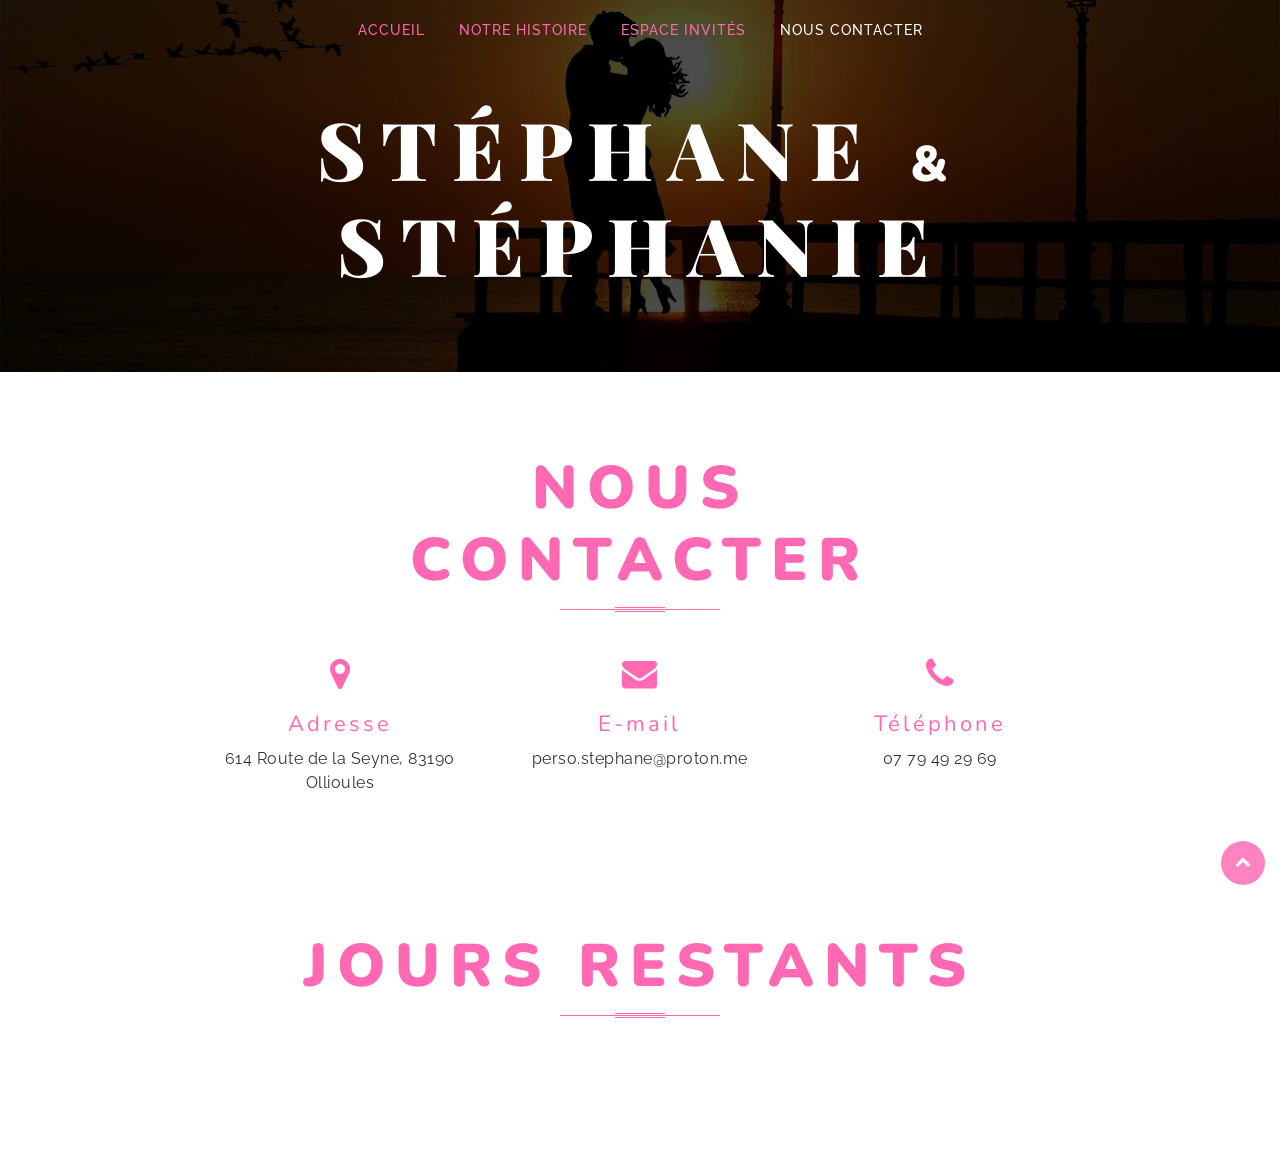
==== contact.html @ 156d1840 "Move site to root for GitHub Pages" ====
<!DOCTYPE html>
<html lang="fr">
    <head>
        <meta charset="utf-8">
        <title>Mariage de Stéphane &amp; Stéphanie</title>
        <meta content="width=device-width, initial-scale=1.0" name="viewport">
        <meta content="" name="keywords">
        <meta content="" name="description">

        <!-- Favicons -->
        <link href="img/favicon.ico" rel="icon">
        <link href="img/apple-touch-icon.png" rel="apple-touch-icon">

        <!-- Google Fonts -->
        <link href="https://fonts.googleapis.com/css?family=Playfair+Display:900i|Nunito:700,900|Raleway:300,400,500" rel="stylesheet"> 

        <!-- Bootstrap CSS File -->
        <link href="vendor/bootstrap/css/bootstrap.min.css" rel="stylesheet">

        <!-- Libraries CSS Files -->
        <link href="vendor/fullpage/fullpage.min.css" rel="stylesheet">
        <link href="vendor/font-awesome/css/font-awesome.min.css" rel="stylesheet">
        <link href="vendor/animate/animate.min.css" rel="stylesheet">
        <link href="vendor/ionicons/css/ionicons.min.css" rel="stylesheet">
        <link href="vendor/owlcarousel/assets/owl.carousel.min.css" rel="stylesheet">
        <link href="vendor/slick/slick.css" rel="stylesheet">
        <link href="vendor/slick/slick-theme.css" rel="stylesheet">
        <link href="vendor/flipclock/flipclock.css" rel="stylesheet">

        <!-- Main Stylesheet File -->
        <link href="css/style.css" rel="stylesheet">
    </head>

    <body>
        <!-- Header Section Start -->
        <section class="section section-1">
            <header id="header">
                <div class="mobile-menu-btn"><i class="fa fa-bars"></i></div>
                <nav class="main-menu top-menu">
                    <ul>
                        <li><a href="index.html">Accueil</a></li>
                        <li><a href="story.html">Notre Histoire</a></li>
                        <li><a href="login.html">Espace Invités</a></li>
                        <li class="active"><a href="contact.html">Nous Contacter</a></li>
                    </ul>
                </nav>
            </header>
        </section>
        <!-- Header Section End -->

        <!-- Banner Section Start-->
        <section class="banner">
            <div class="container">
                <div class="row">
                    <div class="col-md-12">
                        <div class="row">
                            <div class="col-12">
                                <h1>Stéphane <span>&</span> Stéphanie</h1>
                            </div>
                        </div>
                    </div>
                </div>
            </div>
        </section>
        <!-- Banner Section end -->

        <!-- Contact Section Start -->
        <section id="contact">
            <div class="container">
                <div class="section-header">
                    <h3>Nous Contacter</h3>
                </div>
                <div class="row">
                    <div class="col-md-12">
                        <div class="row contact-info">
                            <div class="col-md-4">
                                <div class="info-item">
                                    <i class="fa fa-map-marker"></i>
                                    <h3>Adresse</h3>
                                    <p>614 Route de la Seyne, 83190 Ollioules</p>
                                </div>
                            </div>
                            <div class="col-md-4">
                                <div class="info-item">
                                    <i class="fa fa-envelope"></i>
                                    <h3>E-mail</h3>
                                    <p>perso.stephane@proton.me</p>
                                </div>
                            </div>
                            <div class="col-md-4">
                                <div class="info-item">
                                    <i class="fa fa-phone"></i>
                                    <h3>Téléphone</h3>
                                    <p>07 79 49 29 69</p>
                                </div>
                            </div>
                        </div>
                    </div>
                    
                </div>
            </div>
        </section>
        <!-- Contact Section end -->

        <!-- CountDown Section Start-->
        <div id="clock" style="padding-bottom: 80px;">
            <div class="container">
                <header class="section-header">
                    <h3>Jours restants</h3>
                </header>
                <div class="row">
                    <div class="col-12">
                        <div class="clock"></div>
                    </div>
                </div>
            </div>
        </div>
        <!-- CountDown Section end -->

        <a href="#" class="back-to-top"><i class="fa fa-chevron-up"></i></a>
        <!-- Uncomment below i you want to use a preloader -->
        <!-- <div id="preloader"></div> -->

        <!-- JavaScript Libraries -->
        <script src="vendor/jquery/jquery.min.js"></script>
        <script src="vendor/jquery/jquery-migrate.min.js"></script>
        <script src="vendor/bootstrap/js/bootstrap.bundle.min.js"></script>
        <script src="vendor/fullpage/fullpage.min.js"></script>
        <script src="vendor/easing/easing.min.js"></script>
        <script src="vendor/superfish/hoverIntent.js"></script>
        <script src="vendor/superfish/superfish.min.js"></script>
        <script src="vendor/waypoints/waypoints.min.js"></script>
        <script src="vendor/owlcarousel/owl.carousel.min.js"></script>
        <script src="vendor/touchSwipe/jquery.touchSwipe.min.js"></script>
        <script src="vendor/slick/slick.min.js"></script>
        <script src="vendor/flipclock/flipclock.min.js"></script>

        <!-- Main Javascript File -->
        <script src="js/main.js"></script>

    </body>
</html>
---- vendor/flipclock/flipclock.css ----
/* Get the bourbon mixin from http://bourbon.io */
/* Reset */
.flip-clock-wrapper * {
    -webkit-box-sizing: border-box;
    -moz-box-sizing: border-box;
    -ms-box-sizing: border-box;
    -o-box-sizing: border-box;
    box-sizing: border-box;
    -webkit-backface-visibility: hidden;
    -moz-backface-visibility: hidden;
    -ms-backface-visibility: hidden;
    -o-backface-visibility: hidden;
    backface-visibility: hidden;
}

.flip-clock-wrapper a {
  cursor: pointer;
  text-decoration: none;
  color: #ccc; }

.flip-clock-wrapper a:hover {
  color: #fff; }

.flip-clock-wrapper ul {
  list-style: none; }

.flip-clock-wrapper.clearfix:before,
.flip-clock-wrapper.clearfix:after {
  content: " ";
  display: table; }

.flip-clock-wrapper.clearfix:after {
  clear: both; }

.flip-clock-wrapper.clearfix {
  *zoom: 1; }

/* Main */
.flip-clock-wrapper {
  font: normal 11px "Helvetica Neue", Helvetica, sans-serif;
  -webkit-user-select: none; }

.flip-clock-meridium {
  background: none !important;
  box-shadow: 0 0 0 !important;
  font-size: 36px !important; }

.flip-clock-meridium a { color: #313333; }

.flip-clock-wrapper {
  text-align: center;
  position: relative;
  width: 100%;
  margin: 1em;
}

.flip-clock-wrapper:before,
.flip-clock-wrapper:after {
    content: " "; /* 1 */
    display: table; /* 2 */
}
.flip-clock-wrapper:after {
    clear: both;
}

/* Skeleton */
.flip-clock-wrapper ul {
  position: relative;
  float: left;
  margin: 5px;
  width: 60px;
  height: 90px;
  font-size: 80px;
  font-weight: bold;
  line-height: 87px;
  border-radius: 6px;
  background: #000;
}

.flip-clock-wrapper ul li {
  z-index: 1;
  position: absolute;
  left: 0;
  top: 0;
  width: 100%;
  height: 100%;
  line-height: 87px;
  text-decoration: none !important;
}

.flip-clock-wrapper ul li:first-child {
  z-index: 2; }

.flip-clock-wrapper ul li a {
  display: block;
  height: 100%;
  -webkit-perspective: 200px;
  -moz-perspective: 200px;
  perspective: 200px;
  margin: 0 !important;
  overflow: visible !important;
  cursor: default !important; }

.flip-clock-wrapper ul li a div {
  z-index: 1;
  position: absolute;
  left: 0;
  width: 100%;
  height: 50%;
  font-size: 80px;
  overflow: hidden; 
  outline: 1px solid transparent; }

.flip-clock-wrapper ul li a div .shadow {
  position: absolute;
  width: 100%;
  height: 100%;
  z-index: 2; }

.flip-clock-wrapper ul li a div.up {
  -webkit-transform-origin: 50% 100%;
  -moz-transform-origin: 50% 100%;
  -ms-transform-origin: 50% 100%;
  -o-transform-origin: 50% 100%;
  transform-origin: 50% 100%;
  top: 0; }

.flip-clock-wrapper ul li a div.up:after {
  content: "";
  position: absolute;
  top: 44px;
  left: 0;
  z-index: 5;
  width: 100%;
  height: 3px;
  background-color: #000;
  background-color: rgba(0, 0, 0, 0.4); }

.flip-clock-wrapper ul li a div.down {
  -webkit-transform-origin: 50% 0;
  -moz-transform-origin: 50% 0;
  -ms-transform-origin: 50% 0;
  -o-transform-origin: 50% 0;
  transform-origin: 50% 0;
  bottom: 0;
  border-bottom-left-radius: 6px;
  border-bottom-right-radius: 6px;
}

.flip-clock-wrapper ul li a div div.inn {
  position: absolute;
  left: 0;
  z-index: 1;
  width: 100%;
  height: 200%;
  color: #ccc;
  text-shadow: 0 1px 2px #000;
  text-align: center;
  background-color: #333;
  border-radius: 6px;
  font-size: 70px; }

.flip-clock-wrapper ul li a div.up div.inn {
  top: 0; }

.flip-clock-wrapper ul li a div.down div.inn {
  bottom: 0; }

/* PLAY */
.flip-clock-wrapper ul.play li.flip-clock-before {
  z-index: 3; }

.flip-clock-wrapper .flip {   box-shadow: 0 2px 5px rgba(0, 0, 0, 0.7); }

.flip-clock-wrapper ul.play li.flip-clock-active {
  -webkit-animation: asd 0.01s 0.49s linear both;
  -moz-animation: asd 0.01s 0.49s linear both;
  animation: asd 0.01s 0.49s linear both;
  z-index: 5; }

.flip-clock-divider {
  float: left;
  display: inline-block;
  position: relative;
  width: 20px;
  height: 100px; }

.flip-clock-divider:first-child {
  width: 0; }

.flip-clock-dot {
  display: block;
  background: #323434;
  width: 10px;
  height: 10px;
  position: absolute;
  border-radius: 50%;
  box-shadow: 0 0 5px rgba(0, 0, 0, 0.5);
  left: 5px; }

.flip-clock-divider .flip-clock-label {
  position: absolute;
  top: -1.5em;
  right: -86px;
  color: black;
  text-shadow: none; }

.flip-clock-divider.minutes .flip-clock-label {
  right: -88px; }

.flip-clock-divider.seconds .flip-clock-label {
  right: -91px; }

.flip-clock-dot.top {
  top: 30px; }

.flip-clock-dot.bottom {
  bottom: 30px; }

@-webkit-keyframes asd {
  0% {
    z-index: 2; }

  100% {
    z-index: 4; } }

@-moz-keyframes asd {
  0% {
    z-index: 2; }

  100% {
    z-index: 4; } }

@-o-keyframes asd {
  0% {
    z-index: 2; }

  100% {
    z-index: 4; } }

@keyframes asd {
  0% {
    z-index: 2; }

  100% {
    z-index: 4; } }

.flip-clock-wrapper ul.play li.flip-clock-active .down {
  z-index: 2;
  -webkit-animation: turn 0.5s 0.5s linear both;
  -moz-animation: turn 0.5s 0.5s linear both;
  animation: turn 0.5s 0.5s linear both; }

@-webkit-keyframes turn {
  0% {
    -webkit-transform: rotateX(90deg); }

  100% {
    -webkit-transform: rotateX(0deg); } }

@-moz-keyframes turn {
  0% {
    -moz-transform: rotateX(90deg); }

  100% {
    -moz-transform: rotateX(0deg); } }

@-o-keyframes turn {
  0% {
    -o-transform: rotateX(90deg); }

  100% {
    -o-transform: rotateX(0deg); } }

@keyframes turn {
  0% {
    transform: rotateX(90deg); }

  100% {
    transform: rotateX(0deg); } }

.flip-clock-wrapper ul.play li.flip-clock-before .up {
  z-index: 2;
  -webkit-animation: turn2 0.5s linear both;
  -moz-animation: turn2 0.5s linear both;
  animation: turn2 0.5s linear both; }

@-webkit-keyframes turn2 {
  0% {
    -webkit-transform: rotateX(0deg); }

  100% {
    -webkit-transform: rotateX(-90deg); } }

@-moz-keyframes turn2 {
  0% {
    -moz-transform: rotateX(0deg); }

  100% {
    -moz-transform: rotateX(-90deg); } }

@-o-keyframes turn2 {
  0% {
    -o-transform: rotateX(0deg); }

  100% {
    -o-transform: rotateX(-90deg); } }

@keyframes turn2 {
  0% {
    transform: rotateX(0deg); }

  100% {
    transform: rotateX(-90deg); } }

.flip-clock-wrapper ul li.flip-clock-active {
  z-index: 3; }

/* SHADOW */
.flip-clock-wrapper ul.play li.flip-clock-before .up .shadow {
  background: -moz-linear-gradient(top, rgba(0, 0, 0, 0.1) 0%, black 100%);
  background: -webkit-gradient(linear, left top, left bottom, color-stop(0%, rgba(0, 0, 0, 0.1)), color-stop(100%, black));
  background: linear, top, rgba(0, 0, 0, 0.1) 0%, black 100%;
  background: -o-linear-gradient(top, rgba(0, 0, 0, 0.1) 0%, black 100%);
  background: -ms-linear-gradient(top, rgba(0, 0, 0, 0.1) 0%, black 100%);
  background: linear, to bottom, rgba(0, 0, 0, 0.1) 0%, black 100%;
  -webkit-animation: show 0.5s linear both;
  -moz-animation: show 0.5s linear both;
  animation: show 0.5s linear both; }

.flip-clock-wrapper ul.play li.flip-clock-active .up .shadow {
  background: -moz-linear-gradient(top, rgba(0, 0, 0, 0.1) 0%, black 100%);
  background: -webkit-gradient(linear, left top, left bottom, color-stop(0%, rgba(0, 0, 0, 0.1)), color-stop(100%, black));
  background: linear, top, rgba(0, 0, 0, 0.1) 0%, black 100%;
  background: -o-linear-gradient(top, rgba(0, 0, 0, 0.1) 0%, black 100%);
  background: -ms-linear-gradient(top, rgba(0, 0, 0, 0.1) 0%, black 100%);
  background: linear, to bottom, rgba(0, 0, 0, 0.1) 0%, black 100%;
  -webkit-animation: hide 0.5s 0.3s linear both;
  -moz-animation: hide 0.5s 0.3s linear both;
  animation: hide 0.5s 0.3s linear both; }

/*DOWN*/
.flip-clock-wrapper ul.play li.flip-clock-before .down .shadow {
  background: -moz-linear-gradient(top, black 0%, rgba(0, 0, 0, 0.1) 100%);
  background: -webkit-gradient(linear, left top, left bottom, color-stop(0%, black), color-stop(100%, rgba(0, 0, 0, 0.1)));
  background: linear, top, black 0%, rgba(0, 0, 0, 0.1) 100%;
  background: -o-linear-gradient(top, black 0%, rgba(0, 0, 0, 0.1) 100%);
  background: -ms-linear-gradient(top, black 0%, rgba(0, 0, 0, 0.1) 100%);
  background: linear, to bottom, black 0%, rgba(0, 0, 0, 0.1) 100%;
  -webkit-animation: show 0.5s linear both;
  -moz-animation: show 0.5s linear both;
  animation: show 0.5s linear both; }

.flip-clock-wrapper ul.play li.flip-clock-active .down .shadow {
  background: -moz-linear-gradient(top, black 0%, rgba(0, 0, 0, 0.1) 100%);
  background: -webkit-gradient(linear, left top, left bottom, color-stop(0%, black), color-stop(100%, rgba(0, 0, 0, 0.1)));
  background: linear, top, black 0%, rgba(0, 0, 0, 0.1) 100%;
  background: -o-linear-gradient(top, black 0%, rgba(0, 0, 0, 0.1) 100%);
  background: -ms-linear-gradient(top, black 0%, rgba(0, 0, 0, 0.1) 100%);
  background: linear, to bottom, black 0%, rgba(0, 0, 0, 0.1) 100%;
  -webkit-animation: hide 0.5s 0.3s linear both;
  -moz-animation: hide 0.5s 0.3s linear both;
  animation: hide 0.5s 0.2s linear both; }

@-webkit-keyframes show {
  0% {
    opacity: 0; }

  100% {
    opacity: 1; } }

@-moz-keyframes show {
  0% {
    opacity: 0; }

  100% {
    opacity: 1; } }

@-o-keyframes show {
  0% {
    opacity: 0; }

  100% {
    opacity: 1; } }

@keyframes show {
  0% {
    opacity: 0; }

  100% {
    opacity: 1; } }

@-webkit-keyframes hide {
  0% {
    opacity: 1; }

  100% {
    opacity: 0; } }

@-moz-keyframes hide {
  0% {
    opacity: 1; }

  100% {
    opacity: 0; } }

@-o-keyframes hide {
  0% {
    opacity: 1; }

  100% {
    opacity: 0; } }

@keyframes hide {
  0% {
    opacity: 1; }

  100% {
    opacity: 0; } }
---- css/style.css ----
/* ================================================= */
/* ------------------ General CSS ------------------ */
/* ================================================= */

body {
    color: #333333;
    font-family: 'Raleway', sans-serif;
    font-weight: 400;
    background: #fff;
}

a {
    color: #FF69B4;
    transition: 0.5s;
}

a:hover,
a:active,
a:focus {
    color: #FF69B4;
    outline: none;
    text-decoration: none;
}

p {
    padding: 0;
    margin: 0 0 30px 0;
    letter-spacing: .5px;
}

h1,
h2,
h3 {
    font-family: 'Nunito', sans-serif;
    font-weight: 900;
    color: #FF69B4;
    margin: 0 0 20px 0;
    padding: 0;
}

h4,
h5,
h6 {
    font-family: 'Nunito', sans-serif;
    font-weight: 600;
    color: #FF69B4;
    margin: 0 0 10px 0;
    padding: 0;
}

.back-to-top {
    position: fixed;
    display: none;
    background: #FF69B4;
    border-radius: 30px;
    color: #fff;
    width: 44px;
    height: 44px;
    text-align: center;
    line-height: 1;
    font-size: 16px;
    right: 15px;
    bottom: 15px;
    transition: background 0.5s;
    z-index: 11;
}

.back-to-top i {
    padding-top: 12px;
    color: #fff;
}

#fp-nav ul li a span {
    background: #FF69B4;
}

#fp-nav ul li .fp-tooltip {
    color: #FF69B4;
    margin-top: 0;
    font-size: 12px;
}

/* ================================================= */
/* ---------------- Nav Header CSS ----------------- */
/* ================================================= */

#header {
    position: absolute;
    height: 60px;
    width: 100%;
    z-index: 2;
}

.main-menu {
    padding: 0 15px;
    width: 100%;
    text-align: center;
}

.main-menu ul {
    list-style-type: none;
    padding: 0;
    margin: 0;
}

.main-menu ul li {
    display: inline-block;
}

.main-menu ul li:hover a,
.main-menu ul li.active a {
    color: #ffffff;
}

.main-menu ul li a {
    color: #FF69B4;
    text-decoration: none;
    text-transform: uppercase;
    font-size: 14px;
    font-weight: 500;
    letter-spacing: 1px;
    padding: 0 15px;
    line-height: 60px;
    display: block;
    transition: color .25s ease, background-color .25s ease;
}
.mobile-menu-btn {
    color: #FF69B4;
    text-align: center;
    font-size: 30px;
    line-height: 57px;
    display: none;
    white-space: nowrap;
}

.mobile-menu-btn i {
    cursor: pointer;
}

.mobile-menu {
    padding-top: 60px;
    padding-bottom: 15px;
    display: none;
    background: #222222;
    border-top: #343434;
}

.mobile-menu .top-menu {
    display: block;
}

.mobile-menu .top-menu ul {
    padding: 0;
}

.mobile-menu .top-menu ul li {
    display: block;
    text-align: center;
}

.mobile-menu .top-menu ul li a {
    padding: 0;
    line-height: 40px;
}

.mobile-menu .top-menu ul li a:hover {
    text-decoration: none;
}

@media (max-width: 767.98px) {
    .main-menu {
        display: none;
    }

    .mobile-menu-btn {
        display: block;
    }
}

/* ================================================= */
/* ----------------- Intro Section ----------------- */
/* ================================================= */

#intro {
    display: table;
    width: 100%;
    height: 100vh;
    background: #000;
}

#intro .carousel-item {
    width: 100%;
    height: 100vh;
    background-size: cover;
    background-position: center;
    background-repeat: no-repeat;
}

#intro .carousel-item::before {
    content: '';
    background-color: rgba(0, 0, 0, 0.5);
    position: absolute;
    height: 100%;
    width: 100%;
    top: 0;
    right: 0;
    left: 0;
    bottom: 0;
}

#intro .carousel-container {
    display: -webkit-box;
    display: -webkit-flex;
    display: -ms-flexbox;
    display: flex;
    -webkit-box-pack: center;
    -webkit-justify-content: center;
    -ms-flex-pack: center;
    justify-content: center;
    -webkit-box-align: center;
    -webkit-align-items: center;
    -ms-flex-align: center;
    align-items: center;
    position: absolute;
    bottom: 0;
    top: 0;
    left: 0;
    right: 0;
}

#intro .carousel-background img {
    max-width: 100%;
}

#intro .carousel-content {
    text-align: center;
}

#intro h1 {
    font-family: 'Playfair Display', serif;
    color: #fff;
    margin-bottom: 20px;
    font-size: 100px;
    font-weight: 900;
    letter-spacing: 15px;
    text-transform: uppercase;
}

#intro h2 {
    color: #fff;
    margin-bottom: 0;
    font-size: 50px;
    line-height: 30px;
    letter-spacing: 1px;
}

#intro p {
    width: 100%;
    margin: 15px auto 0 auto;
    color: #fff;
    font-size: 25px;
    letter-spacing: 1px;
}

#intro h4 {
    color: #fff;
    margin-bottom: 40px;
    font-size: 30px;
    font-weight: 700;
    letter-spacing: 5px;
}

@media (max-width: 767.98px) {
    #intro h1 {
        margin-bottom: 15px;
        font-size: 70px;
        font-weight: 700;
        letter-spacing: 10px;
    }

    #intro h2 {
        font-size: 40px;
    }

    #intro p {
        font-size: 22px;
    }

    #intro h4 {
        margin-bottom: 25px;
        font-size: 25px;
    }
}

@media (max-width: 575.98px) {
    #intro h1 {
        margin-bottom: 10px;
        font-size: 50px;
        font-weight: 500;
        letter-spacing: 5px;
    }

    #intro h2 {
        font-size: 30px;
    }

    #intro p {
        font-size: 18px;
    }

    #intro h4 {
        margin-bottom: 20px;
        font-size: 20px;
    }
}

#intro .carousel-fade {
    overflow: hidden;
}

#intro .carousel-fade .carousel-inner .carousel-item {
    transition-property: opacity;
}

#intro .carousel-fade .carousel-inner .carousel-item,
#intro .carousel-fade .carousel-inner .active.carousel-item-left,
#intro .carousel-fade .carousel-inner .active.carousel-item-right {
    opacity: 0;
}

#intro .carousel-fade .carousel-inner .active,
#intro .carousel-fade .carousel-inner .carousel-item-next.carousel-item-left,
#intro .carousel-fade .carousel-inner .carousel-item-prev.carousel-item-right {
    opacity: 1;
    transition: 0.5s;
}

#intro .carousel-fade .carousel-inner .carousel-item-next,
#intro .carousel-fade .carousel-inner .carousel-item-prev,
#intro .carousel-fade .carousel-inner .active.carousel-item-left,
#intro .carousel-fade .carousel-inner .active.carousel-item-right {
    left: 0;
    -webkit-transform: translate3d(0, 0, 0);
    transform: translate3d(0, 0, 0);
}

#intro .carousel-control-prev,
#intro .carousel-control-next {
    width: 10%;
}

#intro .carousel-control-next-icon,
#intro .carousel-control-prev-icon {
    width: 50px;
    height: 50px;
    padding: 9px;
    background: #FF69B4;
    font-size: 32px;
    line-height: 1;
    border-radius: 30px;
}

#intro .carousel-indicators li {
    cursor: pointer;
}

#intro .btn-get-started {
    display: inline-block;
    padding: 8px 30px;
    margin: 10px;
    font-weight: 400;
    font-size: 16px;
    letter-spacing: 2px;
    transition: 0.5s;
    color: #ffffff;
    background: #FF69B4;
    border-radius: 30px;
}

#intro .btn-get-started:hover {
    background: #ffffff;
    color: #FF69B4;
}

/* ================================================= */
/* ---------------- Banner Section ----------------- */
/* ================================================= */

.banner {
    background: url("../img/page-bg.jpg") center top no-repeat;
    background-size: cover;
    padding: 100px 0 80px 0;
    position: relative;
    text-align: center;
}

.banner::before {
    content: '';
    position: absolute;
    left: 0;
    right: 0;
    top: 0;
    bottom: 0;
    background: rgba(000, 000, 000, 0.7);
}

.banner .container {
    position: relative;
    z-index: 9;
}

.banner h1 {
    font-family: 'Playfair Display', serif;
    color: #fff;
    margin-bottom: 0;
    font-size: 80px;
    font-weight: 900;
    letter-spacing: 15px;
    text-transform: uppercase;
}

.banner span {
    font-family: 'Nunito', sans-serif;
    font-size: 50px;
}

@media (max-width: 991.98px) {
    .banner h1 {
        font-size: 65px;
        font-weight: 700;
        letter-spacing: 10px;
    }

    .banner span {
        font-size: 40px;
    }
}

@media (max-width: 767.98px) {
    .banner h1 {
        font-size: 50px;
        font-weight: 700;
        letter-spacing: 10px;
    }

    .banner span {
        font-size: 30px;
    }
}

@media (max-width: 575.98px) {
    .banner h1 {
        font-size: 35px;
        font-weight: 500;
        letter-spacing: 5px;
    }

    .banner span {
        font-size: 20px;
    }
}


/* ================================================= */
/* -------------------- Section -------------------- */
/* ================================================= */

.section-2 {
    background: -webkit-gradient(linear, left top, right top, from(rgba(256, 256, 256, 0.85)), to(rgba(256, 256, 256, 0.85))), url("../img/section-2.jpg");
    background: linear-gradient(90deg, rgba(256, 256, 256, 0.85) 0%, rgba(256, 256, 256, 0.85) 100%), url("../img/section-2.jpg");
    background-position: center center;
    background-repeat: no-repeat;
    background-size: cover;
}

.section-3 {
    background: -webkit-gradient(linear, left top, right top, from(rgba(256, 256, 256, 0.85)), to(rgba(256, 256, 256, 0.85))), url("../img/section-2.jpg");
    background: linear-gradient(90deg, rgba(256, 256, 256, 0.85) 0%, rgba(256, 256, 256, 0.85) 100%), url("../img/section-3.jpg");
    background-position: center center;
    background-repeat: no-repeat;
    background-size: cover;
}


.section-4 {
    background: -webkit-gradient(linear, left top, right top, from(rgba(256, 256, 256, 0.85)), to(rgba(256, 256, 256, 0.85))), url("../img/section-2.jpg");
    background: linear-gradient(90deg, rgba(256, 256, 256, 0.85) 0%, rgba(256, 256, 256, 0.85) 100%), url("../img/section-4.jpg");
    background-position: center center;
    background-repeat: no-repeat;
    background-size: cover;
}


.section-5 {
    background: -webkit-gradient(linear, left top, right top, from(rgba(256, 256, 256, 0.85)), to(rgba(256, 256, 256, 0.85))), url("../img/section-2.jpg");
    background: linear-gradient(90deg, rgba(256, 256, 256, 0.85) 0%, rgba(256, 256, 256, 0.85) 100%), url("../img/section-5.jpg");
    background-position: center center;
    background-repeat: no-repeat;
    background-size: cover;
}


.section-6 {
    background: -webkit-gradient(linear, left top, right top, from(rgba(256, 256, 256, 0.85)), to(rgba(256, 256, 256, 0.85))), url("../img/section-2.jpg");
    background: linear-gradient(90deg, rgba(256, 256, 256, 0.85) 0%, rgba(256, 256, 256, 0.85) 100%), url("../img/section-6.jpg");
    background-position: center center;
    background-repeat: no-repeat;
    background-size: cover;
}

.section-7 {
    background: -webkit-gradient(linear, left top, right top, from(rgba(256, 256, 256, 0.85)), to(rgba(256, 256, 256, 0.85))), url("../img/section-2.jpg");
    background: linear-gradient(90deg, rgba(256, 256, 256, 0.85) 0%, rgba(256, 256, 256, 0.85) 100%), url("../img/section-7.jpg");
    background-position: center center;
    background-repeat: no-repeat;
    background-size: cover;
}

.section-8 {
    background: -webkit-gradient(linear, left top, right top, from(rgba(256, 256, 256, 0.85)), to(rgba(256, 256, 256, 0.85))), url("../img/section-2.jpg");
    background: linear-gradient(90deg, rgba(256, 256, 256, 0.85) 0%, rgba(256, 256, 256, 0.85) 100%), url("../img/section-8.jpg");
    background-position: center center;
    background-repeat: no-repeat;
    background-size: cover;
}

.section-header {
    position: relative;
    margin: 0 auto;
    max-width: 700px;
    text-align: center;
}

.section-header h3 {
    font-size: 60px;
    color: #FF69B4;
    text-transform: uppercase;
    text-align: center;
    letter-spacing: 10px;
    padding-bottom: 15px;
    margin-bottom: 45px;
}

.section-header h3::before {
    content: '';
    position: absolute;
    display: block;
    width: 160px;
    height: 1px;
    background: #FF69B4;
    bottom: 1px;
    left: calc(50% - 80px);
}

.section-header h3::after {
    content: '';
    position: absolute;
    display: block;
    width: 50px;
    height: 5px;
    border-top: 1px solid #FF69B4;
    border-bottom: 1px solid #FF69B4;
    border-left: transparent;
    bottom: -1px;
    left: calc(50% - 25px);
}

@media (max-width: 767.98px) {
    .section-header h3 {
        font-size: 45px;
        padding-bottom: 12px;
        margin-bottom: 35px;
    }
}

@media (max-width: 575.98px) {
    .section-header h3 {
        font-size: 30px;
        padding-bottom: 10px;
        margin-bottom: 25px;
    }
}

/* ================================================= */
/* ---------------- Story Section ------------------ */
/* ================================================= */

#story {
    position: relative;
    padding: 0;
    text-align: center;
}

#story .container {
    max-width: 600px;
}

#story h4 {
    margin-bottom: 15px;
    letter-spacing: 2px;
}

#story a {
    display: inline-block;
    padding: 8px 30px;
    border-radius: 30px;
    color: #ffffff;
    font-size: 16px;
    font-weight: 400;
    letter-spacing: 2px;
    background: #FF69B4;
}

#story a:hover {
    color: #FF69B4;
    background: #222222;
}

#story-page {
    position: relative;
    padding: 80px 0 30px 0;
}

#story-page .story-col {
    padding: 0 45px;
    margin-bottom: 60px;
}

#story-page .story-col:nth-child(odd) {
    text-align: right;
    border-right: 1px solid #FF69B4;
}

@media (max-width: 767.98px) {
    #story-page .story-col {
        padding: 0 15px;
        margin-bottom: 45px;
    }
}

@media (max-width: 575.98px) {
    #story-page .story-col,
    #story-page .story-col:nth-child(odd) {
        text-align: center;
        border-right: none
    }
}

#story-page h4 {
    font-size: 25px;
    letter-spacing: 2px;
}

#story-page h5 {
    font-size: 16px;
    letter-spacing: 1px;
}

#story-page h5 span {
    font-family: 'Raleway', sans-serif;
    font-size: 14px;
    letter-spacing: 0;
    font-weight: 400;
    color: #333333;
}

#story-page .story-col p:last-child {
    margin-bottom: 0;
}

/* ================================================= */
/* ----------------- Gallery Style ----------------- */
/* ================================================= */

#gallery {
    position: relative;
    padding: 0;
    text-align: center;
}

#gallery .container {
    max-width: 600px;
}

#gallery .gallery {
    max-width: 500px;
    margin: 0 auto;
}

#gallery .gallery-nav {
    max-width: 300px;
    margin: 0 auto;
}

#gallery .gallery img {
    margin: 5px;
    width: calc(100% - 10px);
    border-radius: 200px;
    box-shadow: 0 0 0 0px #fff inset, 0 0 5px 0 rgba(000, 000, 000, 0.5);
}

#gallery .gallery-nav img {
    width: 100%;
    border-radius: 30px;
}

#gallery .gallery-nav .slick-track {
    padding: 20px 0;
}

#gallery .gallery-nav .slick-center img {
    box-shadow: 0 0 0 0px #fff inset, 0 0 5px 0 rgba(000, 000, 000, 0.5);
    -ms-transform: scale(1.5);
    -webkit-transform: scale(1.5);
    transform: scale(1.5);
}

/* ================================================= */
/* ---------------- Party Section ------------------ */
/* ================================================= */

#party {
    position: relative;
    padding: 0;
    text-align: center;
}

#party .container {
    max-width: 700px;
}

#party .col-6 {
    padding: 0 60px;
}

@media (max-width: 767.98px) {
    #party .col-6 {
        padding: 0 30px;
    }
}

@media (max-width: 575.98px) {
    #party .col-6 {
        padding: 0 15px;
    }
}

#party .text-right {
    border-right: 1px solid #FF69B4;
}

#party h4 {
    letter-spacing: 2px;
}

#party p {
    margin-bottom: 0;
}

#party a {
    display: inline-block;
    padding: 8px 30px;
    border-radius: 30px;
    color: #ffffff;
    font-size: 16px;
    font-weight: 400;
    letter-spacing: 2px;
    background: #FF69B4;
    margin-top: 45px;
}

#party a:hover {
    color: #FF69B4;
    background: #222222;
}

/* ================================================= */
/* ---------------- Place Section ------------------ */
/* ================================================= */

#place {
    position: relative;
    padding: 0;
    text-align: center;
}

#place .container {
    max-width: 900px;
}

#place .col-6 {
    padding: 0 60px;
}

@media (max-width: 767.98px) {
    #place .col-6 {
        padding: 0 30px;
    }
}

@media (max-width: 575.98px) {
    #place .col-6 {
        padding: 0 15px;
    }
}

#place .text-right {
    border-right: 1px solid #FF69B4;
}

#place h4 {
    letter-spacing: 2px;
}

#place p {
    margin-bottom: 0;
}

#place a {
    display: inline-block;
    padding: 8px 30px;
    border-radius: 30px;
    color: #ffffff;
    font-size: 16px;
    font-weight: 400;
    letter-spacing: 2px;
    background: #FF69B4;
    margin-top: 45px;
}

#place a:hover {
    color: #FF69B4;
    background: #222222;
}

/* ================================================= */
/* --------------- Registry Section ---------------- */
/* ================================================= */

#registry {
    position: relative;
    padding: 0;
    text-align: center;
}

#registry .container {
    max-width: 700px;
}

#registry h4 {
    margin-bottom: 25px;
    letter-spacing: 2px;
}

#registry .form-control {
    border-radius: 30px;
    border-color: #FF69B4;
    box-shadow: none;
}

#registry .form-control:focus {
    border-color: #222222;
}

#registry button {
    display: inline-block;
    padding: 8px 30px;
    border-radius: 30px;
    color: #ffffff;
    font-size: 16px;
    font-weight: 400;
    letter-spacing: 2px;
    background: #FF69B4;
    border: none;
    cursor: pointer;
}

#registry button:hover {
    color: #FF69B4;
    background: #222222;
}

/* ================================================= */
/* ----------------- RSVP Section ------------------ */
/* ================================================= */

#rsvp {
    position: relative;
    padding: 0;
    text-align: center;
}

#rsvp .container {
    max-width: 700px;
}

#rsvp h4 {
    margin-bottom: 25px;
    letter-spacing: 2px;
}

#rsvp .form-control {
    border-radius: 30px;
    border-color: #FF69B4;
    box-shadow: none;
}

#rsvp .form-control:focus {
    border-color: #222222;
}

#rsvp button {
    display: inline-block;
    padding: 8px 30px;
    border-radius: 30px;
    color: #ffffff;
    font-size: 16px;
    font-weight: 400;
    letter-spacing: 2px;
    background: #FF69B4;
    border: none;
    cursor: pointer;
}

#rsvp button:hover {
    color: #FF69B4;
    background: #222222;
}

/* ================================================= */
/* -------------- CountDown Section ---------------- */
/* ================================================= */

#clock {
    position: relative;
    padding: 0;
    text-align: center;
}

#clock .section-header h3 {
    margin-bottom: 65px;
}

@media (max-width: 767.98px) {
    #clock .clock {
        position: relative;
        zoom: .7;
        transform: scale(.64);
        -ms-transform: scale(.64);
        -webkit-transform: scale(.64);
        -o-transform: scale(.64);
        -moz-transform: scale(.64);
    }
}

@media (max-width: 575.98px) {
    #clock .clock {
        position: relative;
        zoom: .5;
        transform: scale(.44);
        -ms-transform: scale(.44);
        -webkit-transform: scale(.44);
        -o-transform: scale(.44);
        -moz-transform: scale(.44);
    }
}

#clock .flip-clock-wrapper {
	display: flex;
	align-items: center;
	justify-content: center;
}

#clock .flip-clock-label {
    top: -35px;
    color: #FF69B4;
    font-size: 25px;
}

#clock .flip-clock-divider.days .flip-clock-label {
  right: -100px; 
}

#clock .flip-clock-divider.hours .flip-clock-label {
  right: -105px; 
}

#clock .flip-clock-divider.minutes .flip-clock-label {
  right: -115px; 
}

#clock .flip-clock-divider.seconds .flip-clock-label {
  right: -118px; 
}

#clock .flip-clock-dot {
    background: #FF69B4;
}

.flip-clock-wrapper ul li a div div.inn {
    color: #ffffff;
    background: #FF69B4;
}

/* ================================================= */
/* ------------------ Login Style ------------------ */
/* ================================================= */

#login {
    position: relative;
    padding: 80px 0 90px 0;
    text-align: center;
}

#login .form {
    background: #fff;
    color: #666666;
    font-weight: 400;
}

@media (max-width: 767.98px) {
    #login .form:first-child {
        margin-bottom: 60px;
    }
}

#login .form input {
    padding: 10px 14px;
    border-radius: 30px;
    border-color: #FF69B4;
    box-shadow: none;
    font-size: 16px;
}

#login .form input:focus {
    border-color: #222222;
}

#login .form button[type="submit"] {
    display: inline-block;
    border: none;
    border-radius: 30px;
    background: #FF69B4;
    padding: 9px 30px;
    color: #ffffff;
    letter-spacing: 2px;
    transition: 0.4s;
    cursor: pointer;
}

#login .form button[type="submit"]:hover {
    background: #222222;
    color: #FF69B4;
}

.custom-control-label:before{
    background: #ffffff;
    border: 1px solid #FF69B4;
}

.custom-radio .custom-control-input:checked~.custom-control-label::before,
.custom-checkbox .custom-control-input:checked~.custom-control-label::before {
    background: #222222;
    border: 1px solid #222222;
}

.custom-radio .custom-control-input:focus~.custom-control-label::before,
.custom-checkbox .custom-control-input:focus~.custom-control-label::before {
    box-shadow: none;
    border: 1px solid #222222;
}

/* ================================================= */
/* ----------------- Contact Style ----------------- */
/* ================================================= */

#contact {
    position: relative;
    padding: 80px 0 90px 0;
    text-align: center;
}

#contact .container {
    max-width: 900px;
}

#contact .contact-info {
    margin-bottom: 15px;
}

#contact .contact-info i {
    font-size: 35px;
    color: #FF69B4;
    margin-bottom: 20px;
}

#contact .contact-info h3 {
    font-size: 22px;
    font-weight: 400;
    letter-spacing: 3px;
    margin-bottom: 10px;
}

#contact .form {
    background: #fff;
    color: #666666;
    font-weight: 400;
}

#contact .form input,
#contact .form textarea {
    padding: 10px 14px;
    border-radius: 30px;
    border-color: #FF69B4;
    box-shadow: none;
    font-size: 16px;
}

#contact .form input:focus,
#contact .form textarea:focus {
    border-color: #222222;
}

#contact .form button[type="submit"] {
    display: inline-block;
    border: none;
    border-radius: 30px;
    background: #FF69B4;
    padding: 9px 30px;
    color: #ffffff;
    letter-spacing: 2px;
    transition: 0.4s;
    cursor: pointer;
}

#contact .form button[type="submit"]:hover {
    background: #222222;
    color: #FF69B4;
}

@media (max-width: 575.98px) {
    h1,
    h2,
    h3,
    h4,
    h5,
    h6 {
        letter-spacing: 0 !important;
    }
}
/* Countdown header responsive */
#intro #clock {
    bottom: 10px;
}

@media (max-width: 767.98px) {
    #intro #clock h3 {
        font-size: 11px;
        margin-bottom: 30px;
        letter-spacing: 3px;
    }
    #intro #clock .clock {
        zoom: .6;
        transform: scale(.55);
        -webkit-transform: scale(.55);
        transform-origin: center top;
    }
    #intro #clock {
        bottom: 0px;
    }
}

@media (max-width: 575.98px) {
    #intro #clock h3 {
        font-size: 10px;
        margin-bottom: 20px;
        letter-spacing: 2px;
    }
    #intro #clock .clock {
        zoom: .45;
        transform: scale(.4);
        -webkit-transform: scale(.4);
        transform-origin: center top;
    }
    #intro #clock {
        bottom: 0px;
    }
    #intro h1 {
        font-size: 36px !important;
    }
    #intro h4 {
        font-size: 16px !important;
    }
}
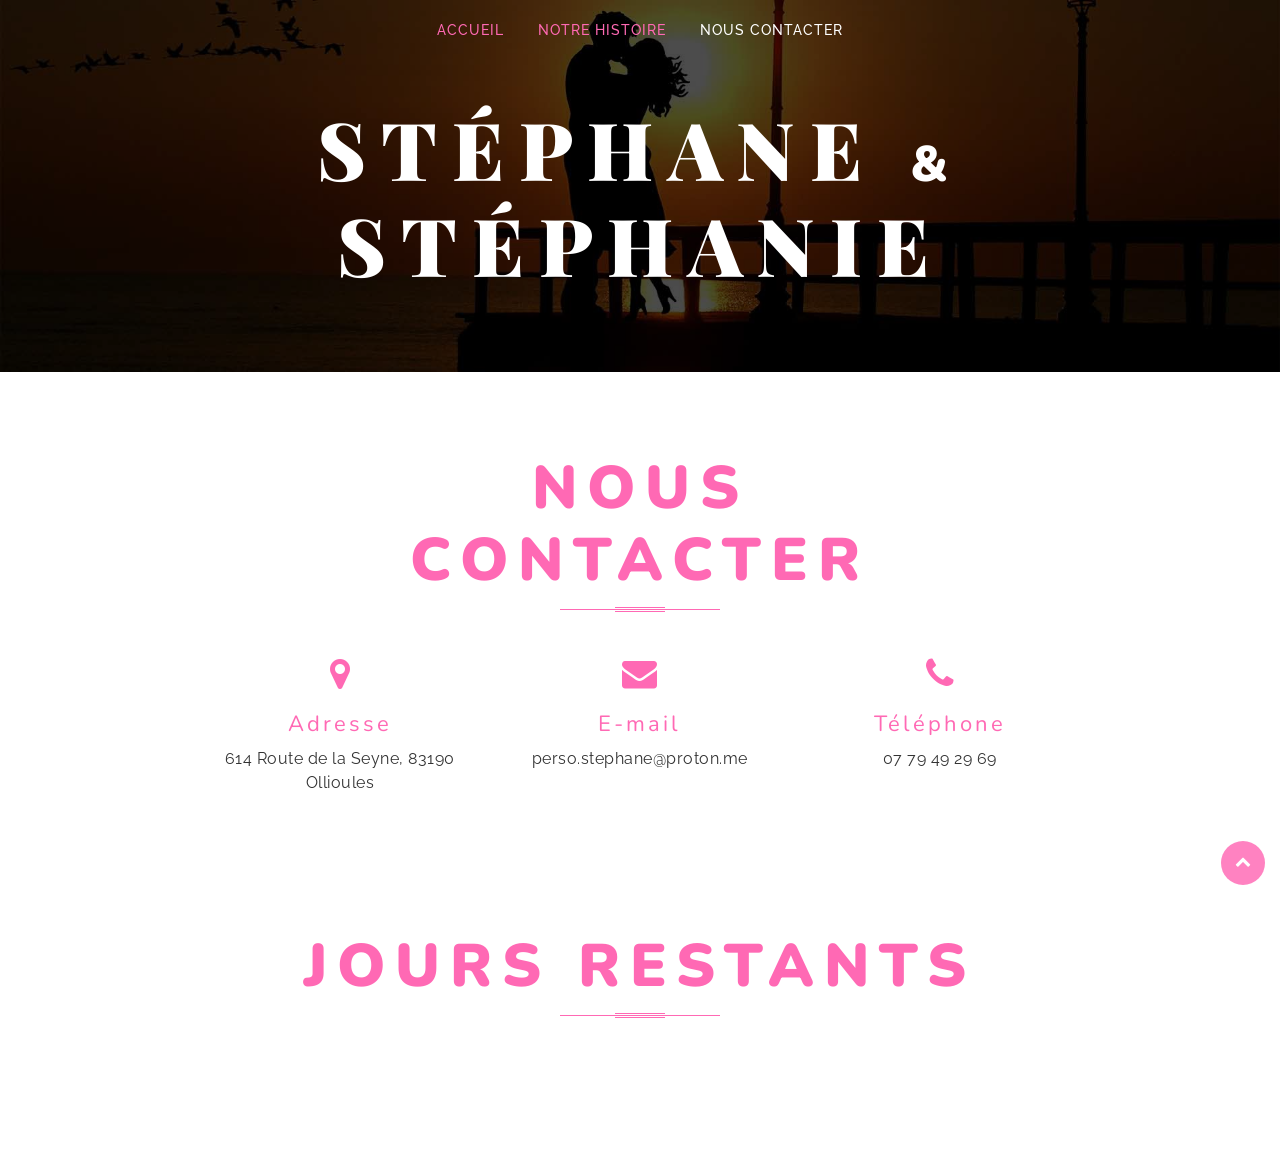
==== commit a33135ef: "Supprime lien Espace Invités du menu" ====
--- a/contact.html
+++ b/contact.html
@@ -40,7 +40,7 @@
                     <ul>
                         <li><a href="index.html">Accueil</a></li>
                         <li><a href="story.html">Notre Histoire</a></li>
-                        <li><a href="login.html">Espace Invités</a></li>
+                        
                         <li class="active"><a href="contact.html">Nous Contacter</a></li>
                     </ul>
                 </nav>
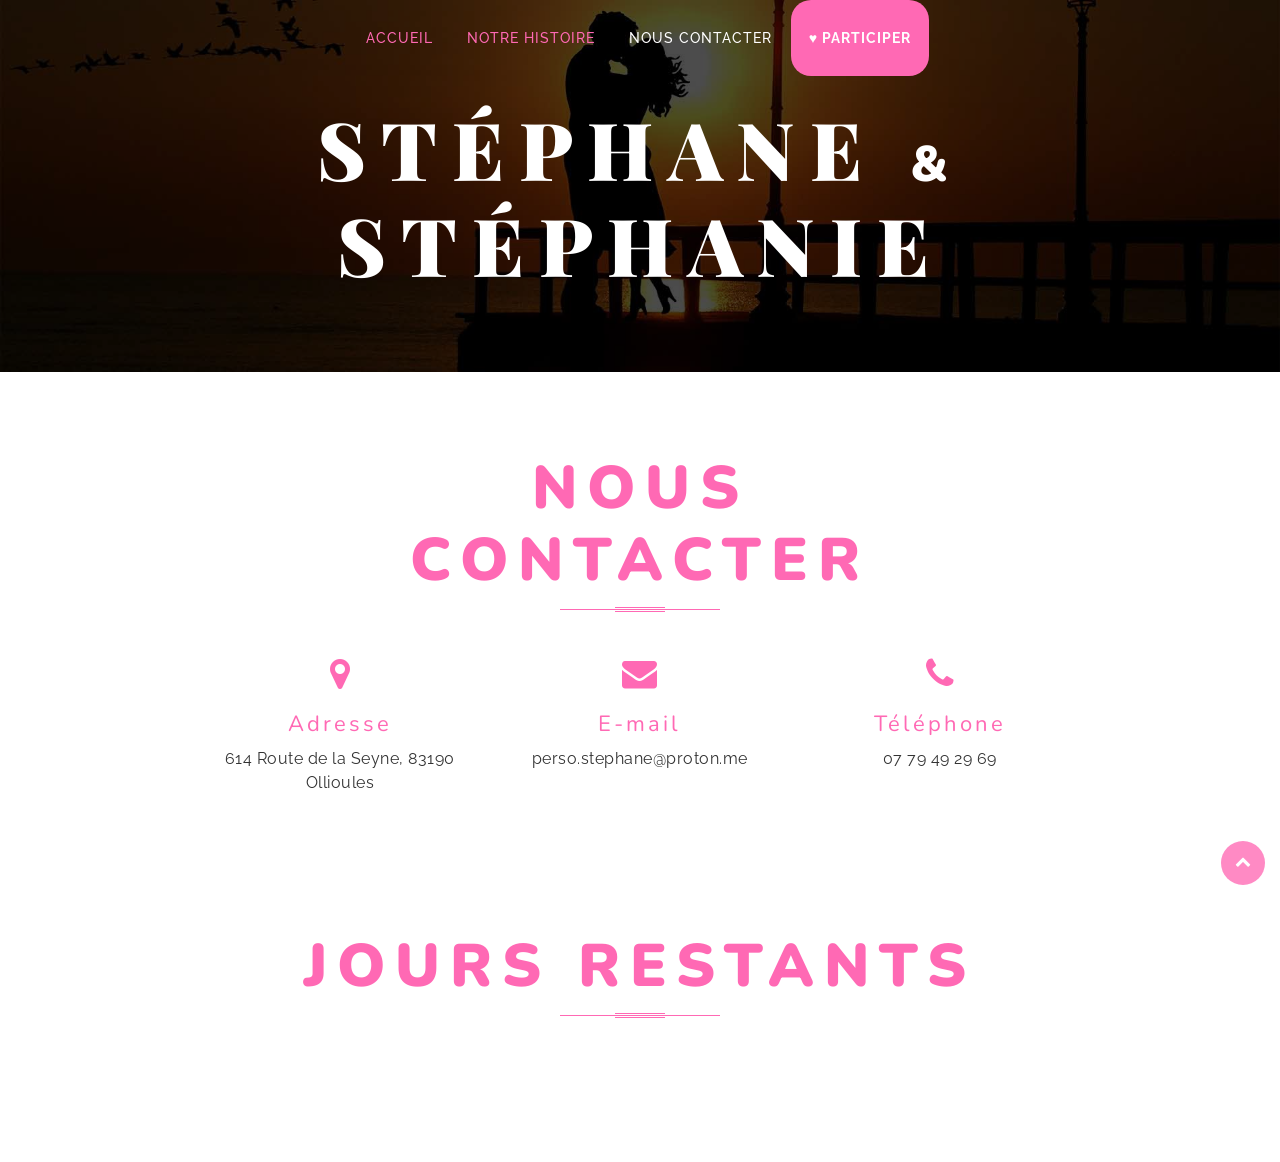
==== commit 84be00ac: "Ajoute bouton Participer dans la navigation" ====
--- a/contact.html
+++ b/contact.html
@@ -42,6 +42,7 @@
                         <li><a href="story.html">Notre Histoire</a></li>
                         
                         <li class="active"><a href="contact.html">Nous Contacter</a></li>
+                            <li><a href="https://www.onparticipe.fr/c/oLcOzFub" target="_blank" style="background:#FF69B4;color:#fff!important;padding:8px 18px;border-radius:20px;font-weight:700;">♥ Participer</a></li>
                     </ul>
                 </nav>
             </header>
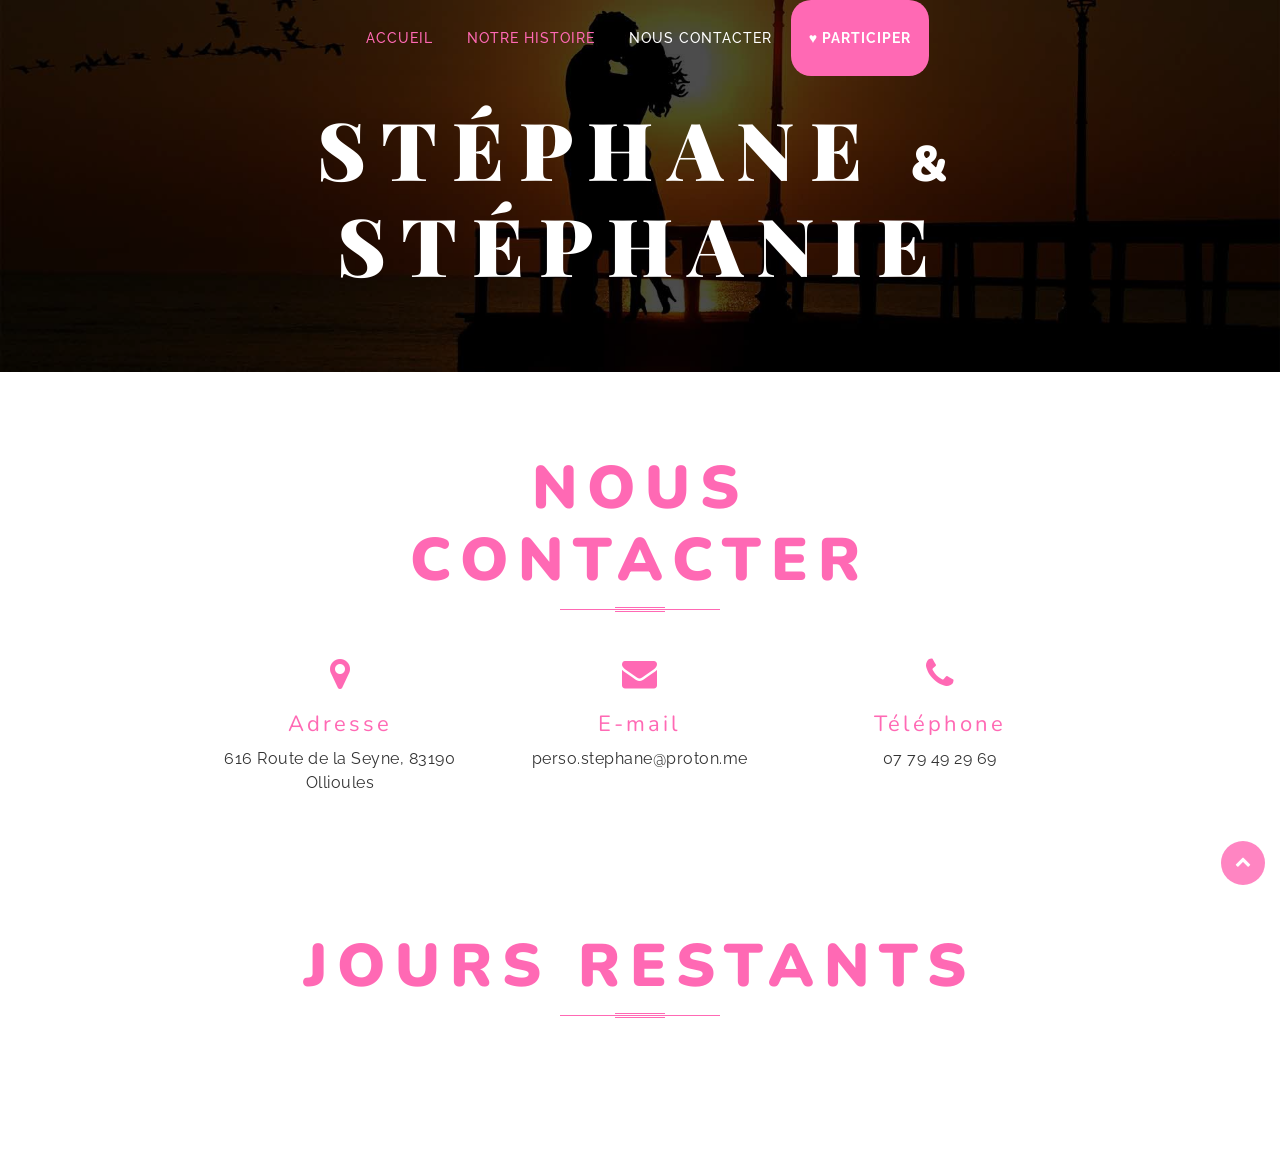
==== commit dfcdba88: "Fix address to 616 Route de la Seyne" ====
--- a/contact.html
+++ b/contact.html
@@ -78,7 +78,7 @@
                                 <div class="info-item">
                                     <i class="fa fa-map-marker"></i>
                                     <h3>Adresse</h3>
-                                    <p>614 Route de la Seyne, 83190 Ollioules</p>
+                                    <p>616 Route de la Seyne, 83190 Ollioules</p>
                                 </div>
                             </div>
                             <div class="col-md-4">
--- a/css/style.css
+++ b/css/style.css
@@ -1147,48 +1147,506 @@
     h6 {
         letter-spacing: 0 !important;
     }
-}
-/* Countdown header responsive */
-#intro #clock {
-    bottom: 10px;
-}
-
-@media (max-width: 767.98px) {
-    #intro #clock h3 {
-        font-size: 11px;
-        margin-bottom: 30px;
-        letter-spacing: 3px;
-    }
-    #intro #clock .clock {
-        zoom: .6;
-        transform: scale(.55);
-        -webkit-transform: scale(.55);
-        transform-origin: center top;
-    }
-    #intro #clock {
-        bottom: 0px;
-    }
-}
-
-@media (max-width: 575.98px) {
-    #intro #clock h3 {
-        font-size: 10px;
-        margin-bottom: 20px;
-        letter-spacing: 2px;
-    }
-    #intro #clock .clock {
-        zoom: .45;
-        transform: scale(.4);
-        -webkit-transform: scale(.4);
-        transform-origin: center top;
-    }
-    #intro #clock {
-        bottom: 0px;
-    }
-    #intro h1 {
-        font-size: 36px !important;
-    }
-    #intro h4 {
-        font-size: 16px !important;
-    }
-}
+}
+/* Countdown header responsive */
+#intro #clock {
+    bottom: 10px;
+}
+
+@media (max-width: 767.98px) {
+    #intro #clock h3 {
+        font-size: 11px;
+        margin-bottom: 30px;
+        letter-spacing: 3px;
+    }
+    #intro #clock .clock {
+        zoom: .6;
+        transform: scale(.55);
+        -webkit-transform: scale(.55);
+        transform-origin: center top;
+    }
+    #intro #clock {
+        bottom: 0px;
+    }
+}
+
+@media (max-width: 575.98px) {
+    #intro #clock h3 {
+        font-size: 10px;
+        margin-bottom: 20px;
+        letter-spacing: 2px;
+    }
+    #intro #clock .clock {
+        zoom: .45;
+        transform: scale(.4);
+        -webkit-transform: scale(.4);
+        transform-origin: center top;
+    }
+    #intro #clock {
+        bottom: 0px;
+    }
+    #intro h1 {
+        font-size: 36px !important;
+    }
+    #intro h4 {
+        font-size: 16px !important;
+    }
+}
+
+/* Masonry Gallery */
+.masonry-gallery {
+    columns: 4;
+    column-gap: 8px;
+    padding: 0 10px;
+}
+
+.masonry-item {
+    break-inside: avoid;
+    margin-bottom: 8px;
+    overflow: hidden;
+    border-radius: 6px;
+    cursor: pointer;
+}
+
+.masonry-item img {
+    width: 100%;
+    display: block;
+    transition: transform 0.3s ease, opacity 0.3s ease;
+    border-radius: 6px;
+}
+
+.masonry-item:hover img {
+    transform: scale(1.04);
+    opacity: 0.88;
+}
+
+#lightbox {
+    display: none;
+}
+
+#lightbox.active {
+    display: flex !important;
+}
+
+@media (max-width: 991px) {
+    .masonry-gallery { columns: 3; }
+}
+
+@media (max-width: 767px) {
+    .masonry-gallery { columns: 2; column-gap: 6px; }
+    .masonry-item { margin-bottom: 6px; }
+}
+
+@media (max-width: 480px) {
+    .masonry-gallery { columns: 2; column-gap: 4px; }
+    .masonry-item { margin-bottom: 4px; }
+}
+
+/* ===== GALLERY PRO ===== */
+.gal-grid {
+    columns: 4;
+    column-gap: 6px;
+    padding: 0 6px 40px;
+}
+
+.gal-item {
+    position: relative;
+    break-inside: avoid;
+    margin-bottom: 6px;
+    overflow: hidden;
+    border-radius: 4px;
+    cursor: pointer;
+}
+
+.gal-item img {
+    width: 100%;
+    display: block;
+    transition: transform 0.5s ease;
+}
+
+.gal-overlay {
+    position: absolute;
+    inset: 0;
+    background: rgba(255,105,180,0.0);
+    display: flex;
+    align-items: center;
+    justify-content: center;
+    transition: background 0.35s ease;
+}
+
+.gal-overlay i {
+    color: #fff;
+    font-size: 28px;
+    opacity: 0;
+    transform: scale(0.6);
+    transition: opacity 0.35s ease, transform 0.35s ease;
+}
+
+.gal-item:hover img {
+    transform: scale(1.07);
+}
+
+.gal-item:hover .gal-overlay {
+    background: rgba(255,105,180,0.45);
+}
+
+.gal-item:hover .gal-overlay i {
+    opacity: 1;
+    transform: scale(1);
+}
+
+/* Lightbox */
+#lb-overlay {
+    display: none;
+    position: fixed;
+    inset: 0;
+    background: rgba(0,0,0,0.96);
+    z-index: 9999;
+    align-items: center;
+    justify-content: center;
+    flex-direction: column;
+}
+
+#lb-overlay.active {
+    display: flex;
+}
+
+#lb-img {
+    max-width: 88vw;
+    max-height: 82vh;
+    object-fit: contain;
+    border-radius: 4px;
+    box-shadow: 0 8px 60px rgba(0,0,0,0.7);
+    animation: lbFadeIn 0.25s ease;
+}
+
+@keyframes lbFadeIn {
+    from { opacity:0; transform: scale(0.96); }
+    to   { opacity:1; transform: scale(1); }
+}
+
+#lb-prev, #lb-next {
+    position: fixed;
+    top: 50%;
+    transform: translateY(-50%);
+    background: rgba(255,255,255,0.1);
+    border: none;
+    color: #fff;
+    font-size: 28px;
+    width: 52px;
+    height: 52px;
+    border-radius: 50%;
+    cursor: pointer;
+    transition: background 0.2s;
+    display: flex;
+    align-items: center;
+    justify-content: center;
+}
+
+#lb-prev { left: 20px; }
+#lb-next { right: 20px; }
+#lb-prev:hover, #lb-next:hover { background: rgba(255,105,180,0.6); }
+
+#lb-close {
+    position: fixed;
+    top: 18px;
+    right: 24px;
+    background: none;
+    border: none;
+    color: #fff;
+    font-size: 40px;
+    cursor: pointer;
+    line-height: 1;
+    opacity: 0.8;
+    transition: opacity 0.2s, color 0.2s;
+}
+
+#lb-close:hover { opacity: 1; color: #FF69B4; }
+
+#lb-counter {
+    position: fixed;
+    bottom: 20px;
+    left: 50%;
+    transform: translateX(-50%);
+    color: rgba(255,255,255,0.6);
+    font-size: 13px;
+    letter-spacing: 2px;
+}
+
+@media (max-width: 991px) { .gal-grid { columns: 3; } }
+@media (max-width: 767px) {
+    .gal-grid { columns: 2; column-gap: 4px; padding: 0 4px 20px; }
+    .gal-item { margin-bottom: 4px; }
+    #lb-prev { left: 8px; width: 38px; height: 38px; font-size: 20px; }
+    #lb-next { right: 8px; width: 38px; height: 38px; font-size: 20px; }
+}
+
+/* Aération sections post-galerie */
+#party, #place, #registry, #rsvp {
+    padding: 80px 0 !important;
+}
+
+@media (max-width: 767px) {
+    #party, #place, #registry, #rsvp {
+        padding: 50px 0 !important;
+    }
+}
+
+/* ===== MOBILE OPTIMISATIONS ===== */
+
+/* Countdown iPhone safe area */
+#header-clock {
+    bottom: max(30px, env(safe-area-inset-bottom, 20px));
+}
+
+@media (max-width: 768px) {
+    /* Countdown plus petit sur mobile */
+    #header-clock {
+        bottom: 15px;
+        padding: 0 10px;
+    }
+    #header-clock p {
+        font-size: 10px;
+        margin-bottom: 10px;
+        letter-spacing: 3px;
+    }
+
+    /* Galerie scrollable sur mobile */
+    .section-3 {
+        height: auto !important;
+        min-height: 100vh;
+    }
+    .gal-grid {
+        columns: 2;
+        column-gap: 4px;
+        padding: 0 4px 30px;
+    }
+
+    /* Sections post-galerie scroll fluide */
+    #full-page {
+        overflow-y: auto !important;
+        -webkit-overflow-scrolling: touch;
+    }
+
+    /* Navigation dots cachés sur mobile */
+    #fp-nav {
+        display: none !important;
+    }
+}
+
+/* iOS 100vh fix */
+@supports (-webkit-touch-callout: none) {
+    #intro {
+        height: -webkit-fill-available;
+    }
+    #header-clock {
+        bottom: 20px;
+    }
+}
+
+/* ===== SCROLL FLUIDE NATIF ===== */
+html {
+    scroll-behavior: smooth;
+    -webkit-overflow-scrolling: touch;
+}
+
+/* Libère les sections de la contrainte 100vh fullpage */
+.fp-section {
+    height: auto !important;
+    min-height: 100vh;
+}
+
+.section-3 {
+    height: auto !important;
+    min-height: auto !important;
+}
+
+#full-page {
+    overflow: visible !important;
+}
+
+/* RSVP Form */
+#rsvp label {
+    font-size: 12px;
+    letter-spacing: 1px;
+    text-transform: uppercase;
+    color: #888;
+    margin-bottom: 4px;
+    display: block;
+}
+
+.rsvp-couple-check {
+    margin: 10px 0 16px;
+}
+
+.custom-control-label {
+    font-size: 15px !important;
+    text-transform: none !important;
+    letter-spacing: 0 !important;
+    color: #333 !important;
+    cursor: pointer;
+    padding-left: 6px;
+}
+
+.custom-control-input:checked ~ .custom-control-label::before {
+    background-color: #FF69B4;
+    border-color: #FF69B4;
+}
+
+#couple-fields {
+    animation: fadeDown 0.3s ease;
+}
+
+@keyframes fadeDown {
+    from { opacity:0; transform:translateY(-8px); }
+    to   { opacity:1; transform:translateY(0); }
+}
+
+/* ===== TIMELINE PLANNING ===== */
+.timeline {
+    max-width: 700px;
+    margin: 0 auto;
+    padding: 0 20px;
+}
+
+.tl-item {
+    display: flex;
+    align-items: flex-start;
+    gap: 24px;
+    margin-bottom: 40px;
+    position: relative;
+}
+
+.tl-item::before {
+    content: '';
+    position: absolute;
+    left: 24px;
+    top: 52px;
+    width: 2px;
+    height: calc(100% + 8px);
+    background: linear-gradient(#FF69B4, rgba(255,105,180,0.1));
+}
+
+.tl-item:last-child::before { display: none; }
+
+.tl-icon {
+    flex-shrink: 0;
+    width: 50px;
+    height: 50px;
+    background: #FF69B4;
+    border-radius: 50%;
+    display: flex;
+    align-items: center;
+    justify-content: center;
+    color: #fff;
+    font-size: 18px;
+    box-shadow: 0 4px 15px rgba(255,105,180,0.4);
+    z-index: 1;
+}
+
+.tl-content {
+    padding-top: 10px;
+}
+
+.tl-content h4 {
+    font-size: 18px;
+    font-weight: 700;
+    color: #333;
+    margin-bottom: 6px;
+}
+
+.tl-content p {
+    color: #777;
+    font-size: 14px;
+    line-height: 1.7;
+    margin: 0;
+}
+
+/* ===== RESTAURANT ===== */
+.resto-btn {
+    display: inline-block;
+    margin-top: 16px;
+    background: #FF69B4;
+    color: #fff !important;
+    padding: 10px 24px;
+    border-radius: 25px;
+    font-size: 14px;
+    font-weight: 700;
+    text-decoration: none !important;
+    transition: opacity 0.2s;
+    -webkit-text-fill-color: #fff;
+}
+
+.resto-btn:hover, .resto-btn:focus, .resto-btn:active {
+    opacity: 0.85;
+    text-decoration: none !important;
+    color: #fff !important;
+    -webkit-text-fill-color: #fff;
+}
+
+.resto-photos img {
+    width: 100%;
+    border-radius: 10px;
+    box-shadow: 0 8px 30px rgba(0,0,0,0.12);
+    object-fit: cover;
+    height: 280px;
+}
+
+.resto-gallery-row img {
+    width: 100%;
+    height: 200px;
+    object-fit: cover;
+    border-radius: 8px;
+    margin-bottom: 16px;
+    box-shadow: 0 4px 15px rgba(0,0,0,0.1);
+    transition: transform 0.3s;
+}
+
+.resto-gallery-row img:hover { transform: scale(1.03); }
+
+/* Menu */
+.menu-card {
+    background: #fff;
+    border-radius: 10px;
+    padding: 28px;
+    box-shadow: 0 4px 20px rgba(0,0,0,0.07);
+    margin-bottom: 20px;
+    height: 100%;
+}
+
+.menu-card-main {
+    border: 2px solid #FF69B4;
+    transform: translateY(-8px);
+}
+
+.menu-card h5 {
+    font-size: 16px;
+    font-weight: 700;
+    text-transform: uppercase;
+    letter-spacing: 2px;
+    margin-bottom: 20px;
+    padding-bottom: 12px;
+    border-bottom: 1px solid #f0f0f0;
+}
+
+.menu-card ul {
+    list-style: none;
+    padding: 0;
+    margin: 0;
+}
+
+.menu-card ul li {
+    padding: 10px 0;
+    border-bottom: 1px solid #f9f9f9;
+    font-size: 14px;
+    line-height: 1.6;
+}
+
+.menu-card ul li:last-child { border-bottom: none; }
+.menu-card ul li span { color: #aaa; font-size: 13px; }
+
+@media (max-width: 767px) {
+    .menu-card-main { transform: none; }
+    .tl-item { gap: 16px; }
+    .resto-photos img { height: 200px; margin-bottom: 20px; }
+}
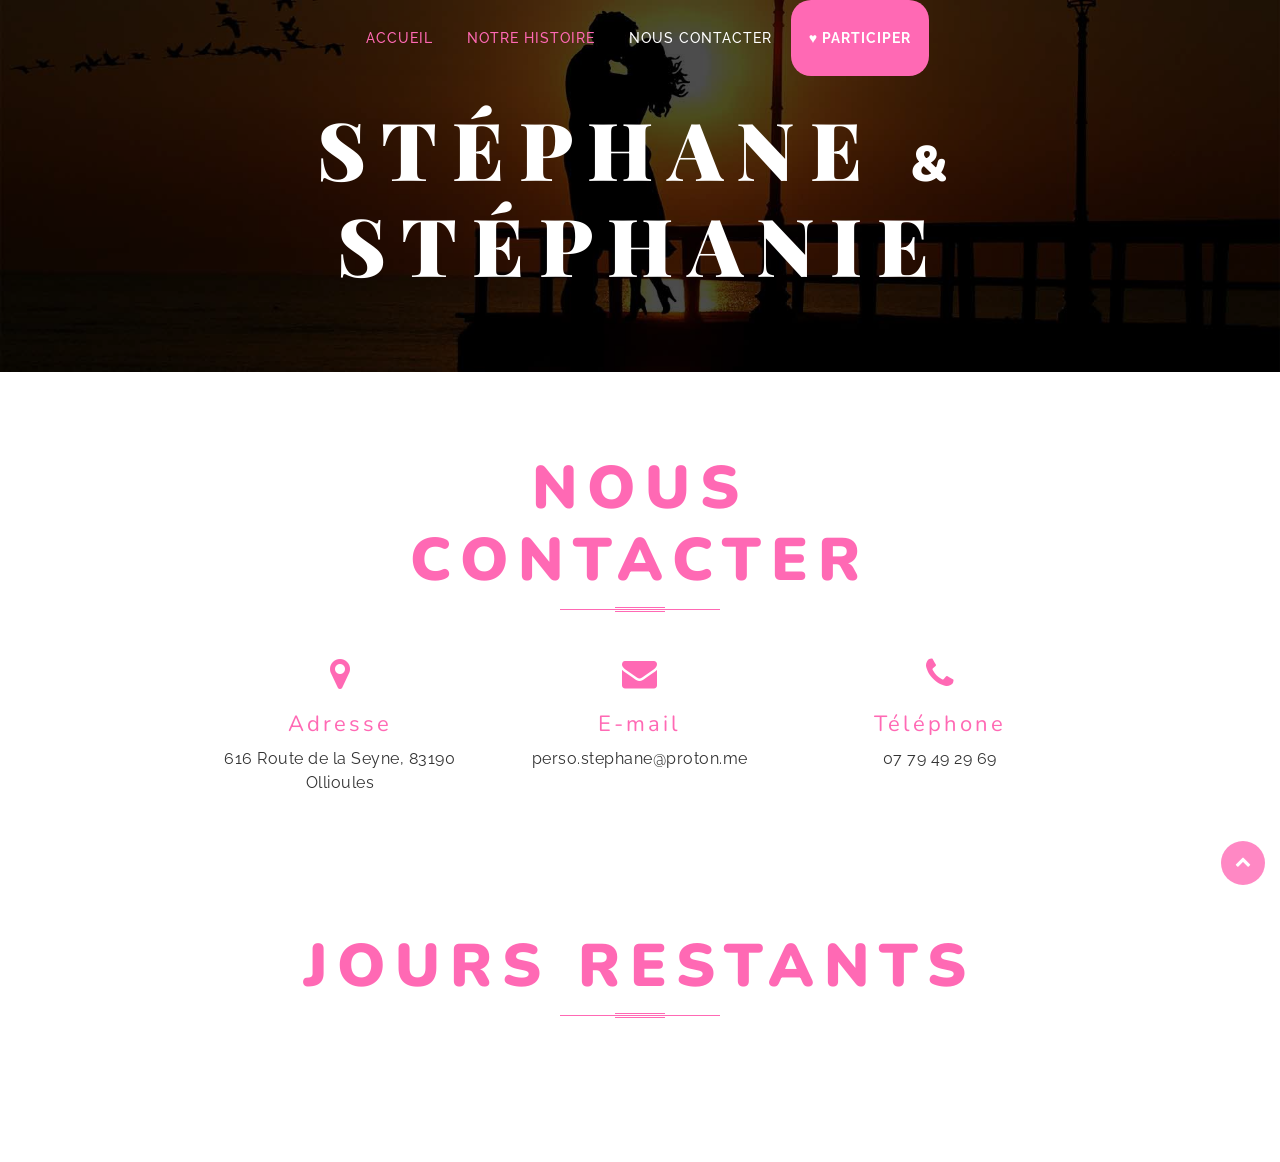
==== commit 810a5a71: "Add footer, SVG favicon, scroll fade-in animations" ====
--- a/contact.html
+++ b/contact.html
@@ -8,8 +8,8 @@
         <meta content="" name="description">
 
         <!-- Favicons -->
-        <link href="img/favicon.ico" rel="icon">
-        <link href="img/apple-touch-icon.png" rel="apple-touch-icon">
+        <link href="img/favicon.svg" rel="icon" type="image/svg+xml">
+        <link href="img/favicon.svg" rel="apple-touch-icon">
 
         <!-- Google Fonts -->
         <link href="https://fonts.googleapis.com/css?family=Playfair+Display:900i|Nunito:700,900|Raleway:300,400,500" rel="stylesheet"> 
--- a/css/style.css
+++ b/css/style.css
@@ -294,24 +294,36 @@
 
 @media (max-width: 575.98px) {
     #intro h1 {
-        margin-bottom: 10px;
-        font-size: 50px;
-        font-weight: 500;
-        letter-spacing: 5px;
+        margin-bottom: 8px;
+        font-size: clamp(32px, 10vw, 50px);
+        font-weight: 700;
+        letter-spacing: clamp(2px, 1.5vw, 5px);
     }
 
     #intro h2 {
-        font-size: 30px;
+        font-size: clamp(22px, 7vw, 30px);
     }
 
     #intro p {
-        font-size: 18px;
+        font-size: clamp(14px, 4vw, 18px);
     }
 
     #intro h4 {
-        margin-bottom: 20px;
-        font-size: 20px;
-    }
+        margin-bottom: 12px;
+        font-size: clamp(14px, 4.5vw, 20px);
+        letter-spacing: 2px;
+    }
+}
+
+@media (max-width: 380px) {
+    #intro h1 {
+        font-size: 28px;
+        letter-spacing: 2px;
+        margin-bottom: 6px;
+    }
+    #intro h2 { font-size: 20px; }
+    #intro p  { font-size: 13px; }
+    #intro h4 { font-size: 13px; margin-bottom: 8px; }
 }
 
 #intro .carousel-fade {
@@ -1244,23 +1256,30 @@
 
 /* ===== GALLERY PRO ===== */
 .gal-grid {
-    columns: 4;
-    column-gap: 6px;
-    padding: 0 6px 40px;
+    display: grid;
+    grid-template-columns: repeat(4, 1fr);
+    grid-auto-rows: 220px;
+    gap: 8px;
+    padding: 0 20px 40px;
 }
 
 .gal-item {
     position: relative;
-    break-inside: avoid;
-    margin-bottom: 6px;
     overflow: hidden;
-    border-radius: 4px;
+    border-radius: 12px;
     cursor: pointer;
-}
+    grid-row: span 1;
+    grid-column: span 1;
+}
+
+.gal-item.gal-wide  { grid-column: span 2; }
+.gal-item.gal-tall  { grid-row: span 2; }
 
 .gal-item img {
     width: 100%;
+    height: 100%;
     display: block;
+    object-fit: cover;
     transition: transform 0.5s ease;
 }
 
@@ -1373,10 +1392,13 @@
     letter-spacing: 2px;
 }
 
-@media (max-width: 991px) { .gal-grid { columns: 3; } }
+@media (max-width: 991px) {
+    .gal-grid { grid-template-columns: repeat(3, 1fr); grid-auto-rows: 180px; }
+}
 @media (max-width: 767px) {
-    .gal-grid { columns: 2; column-gap: 4px; padding: 0 4px 20px; }
-    .gal-item { margin-bottom: 4px; }
+    .gal-grid { grid-template-columns: repeat(2, 1fr); grid-auto-rows: 150px; gap: 5px; padding: 0 8px 20px; }
+    .gal-item.gal-wide { grid-column: span 2; }
+    .gal-item.gal-tall { grid-row: span 1; }
     #lb-prev { left: 8px; width: 38px; height: 38px; font-size: 20px; }
     #lb-next { right: 8px; width: 38px; height: 38px; font-size: 20px; }
 }
@@ -1400,15 +1422,23 @@
 }
 
 @media (max-width: 768px) {
-    /* Countdown plus petit sur mobile */
+    /* Countdown mobile */
     #header-clock {
         bottom: 15px;
-        padding: 0 10px;
+        padding: 0 8px;
     }
     #header-clock p {
         font-size: 10px;
-        margin-bottom: 10px;
+        margin-bottom: 8px;
         letter-spacing: 3px;
+    }
+    /* Boxes countdown plus compactes */
+    #hc-days, #hc-hours, #hc-minutes, #hc-seconds {
+        min-width: clamp(48px, 13vw, 80px) !important;
+        height: clamp(48px, 13vw, 80px) !important;
+        line-height: clamp(48px, 13vw, 80px) !important;
+        font-size: clamp(22px, 6.5vw, 50px) !important;
+        border-radius: 6px !important;
     }
 
     /* Galerie scrollable sur mobile */
@@ -1436,11 +1466,26 @@
 
 /* iOS 100vh fix */
 @supports (-webkit-touch-callout: none) {
-    #intro {
-        height: -webkit-fill-available;
+    #intro { height: -webkit-fill-available; }
+    #intro .carousel-item { height: -webkit-fill-available; }
+    #header-clock { bottom: max(20px, env(safe-area-inset-bottom, 20px)); }
+}
+
+/* dvh pour Chrome Android récent */
+@supports (height: 100dvh) {
+    #intro { height: 100dvh; }
+    #intro .carousel-item { height: 100dvh; }
+}
+
+/* Empêche chevauchement contenu/countdown sur petits écrans */
+@media (max-width: 575.98px) {
+    #intro .carousel-container {
+        align-items: flex-start;
+        padding-top: clamp(60px, 12vh, 100px);
+        padding-bottom: 180px;
     }
     #header-clock {
-        bottom: 20px;
+        bottom: max(10px, env(safe-area-inset-bottom, 10px));
     }
 }
 
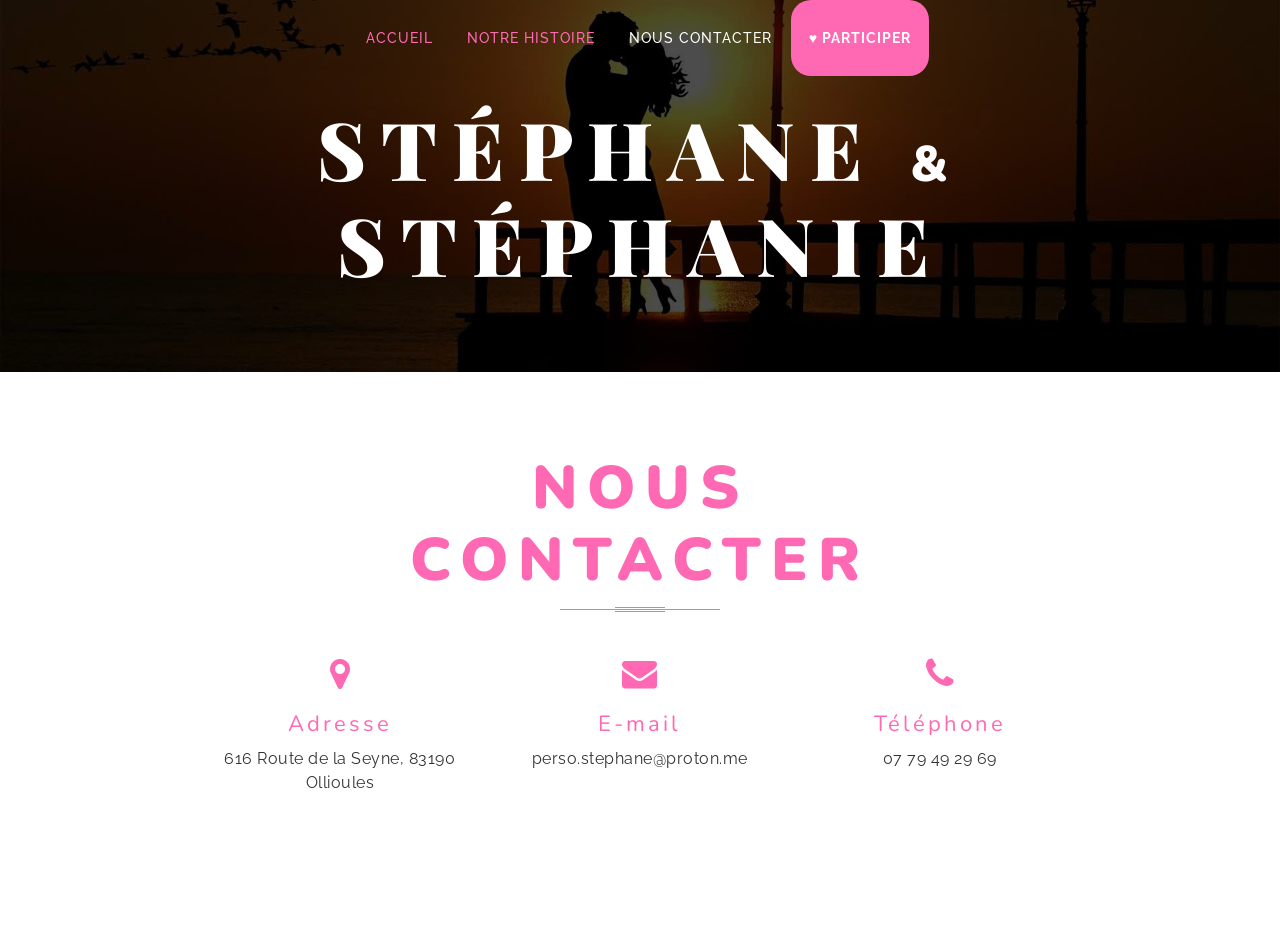
==== commit 34912782: "Remove countdown from contact page" ====
--- a/contact.html
+++ b/contact.html
@@ -103,20 +103,6 @@
         </section>
         <!-- Contact Section end -->
 
-        <!-- CountDown Section Start-->
-        <div id="clock" style="padding-bottom: 80px;">
-            <div class="container">
-                <header class="section-header">
-                    <h3>Jours restants</h3>
-                </header>
-                <div class="row">
-                    <div class="col-12">
-                        <div class="clock"></div>
-                    </div>
-                </div>
-            </div>
-        </div>
-        <!-- CountDown Section end -->
 
         <a href="#" class="back-to-top"><i class="fa fa-chevron-up"></i></a>
         <!-- Uncomment below i you want to use a preloader -->
